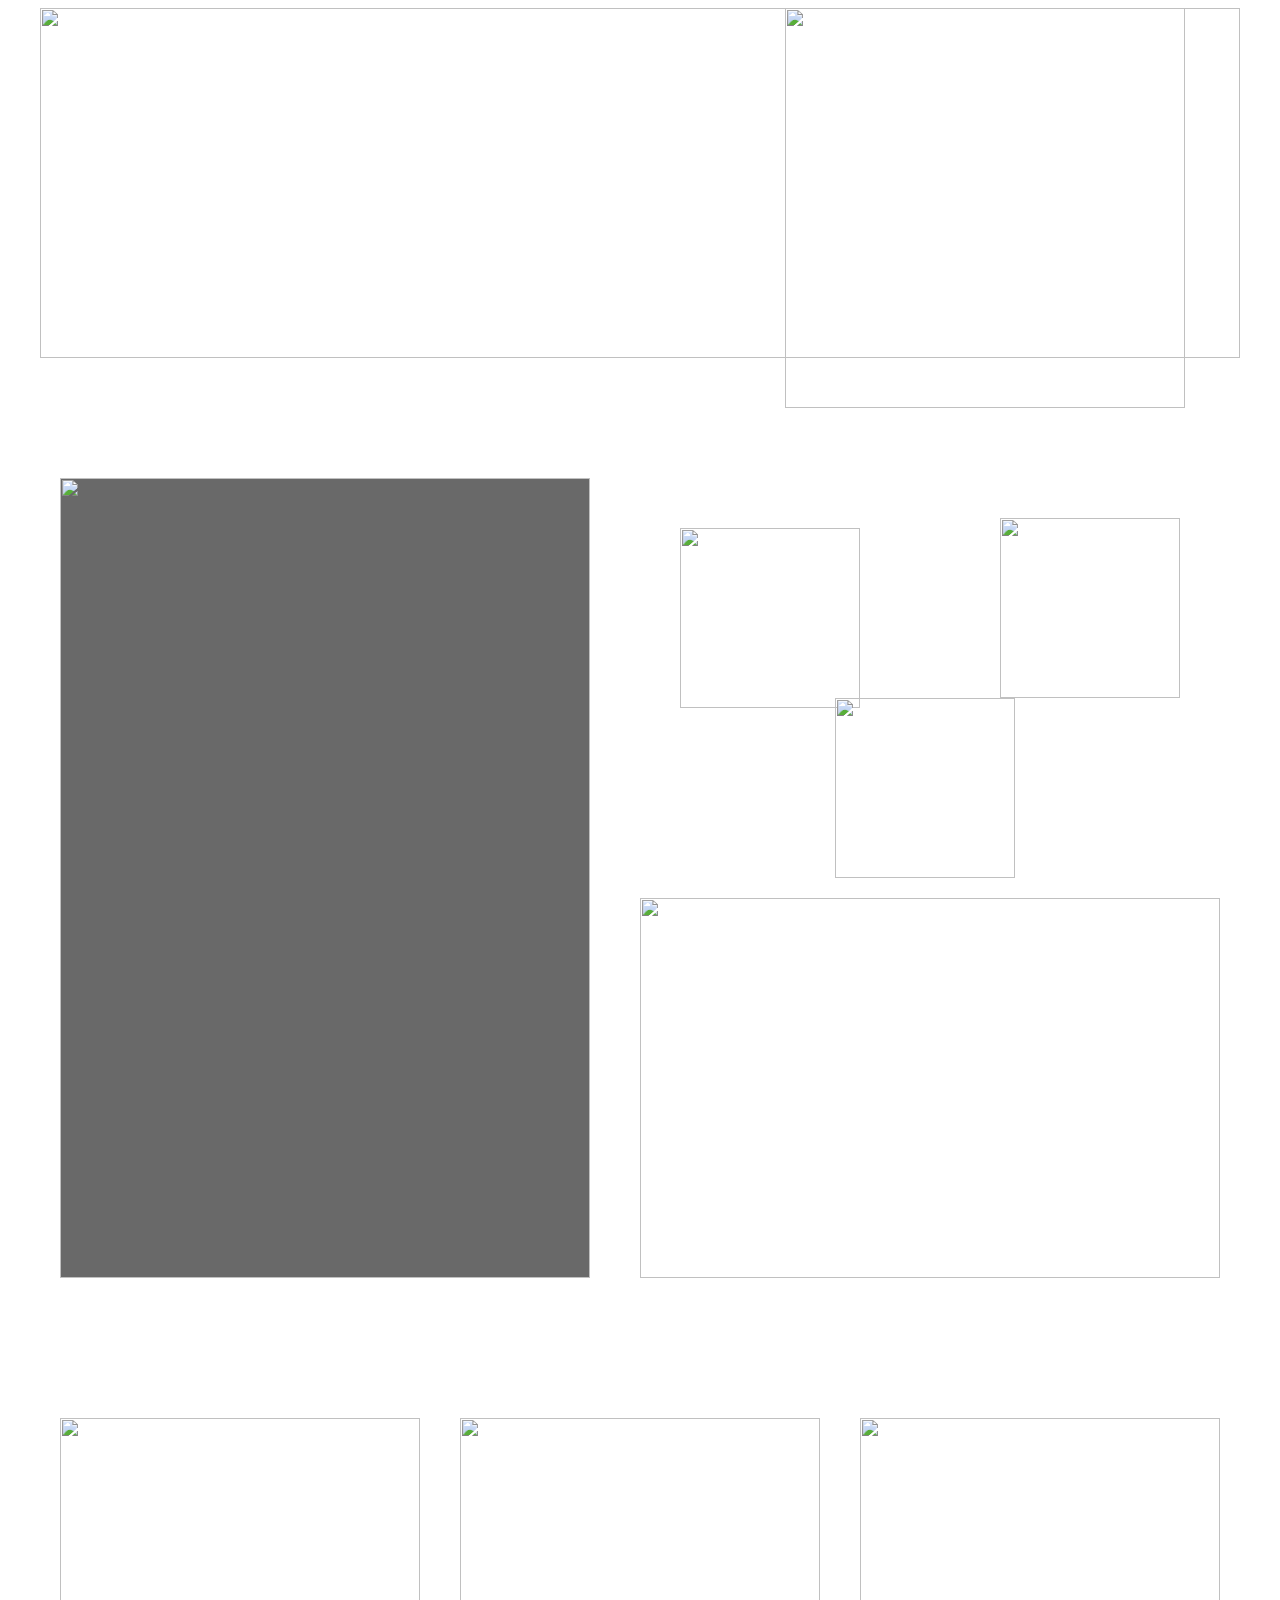
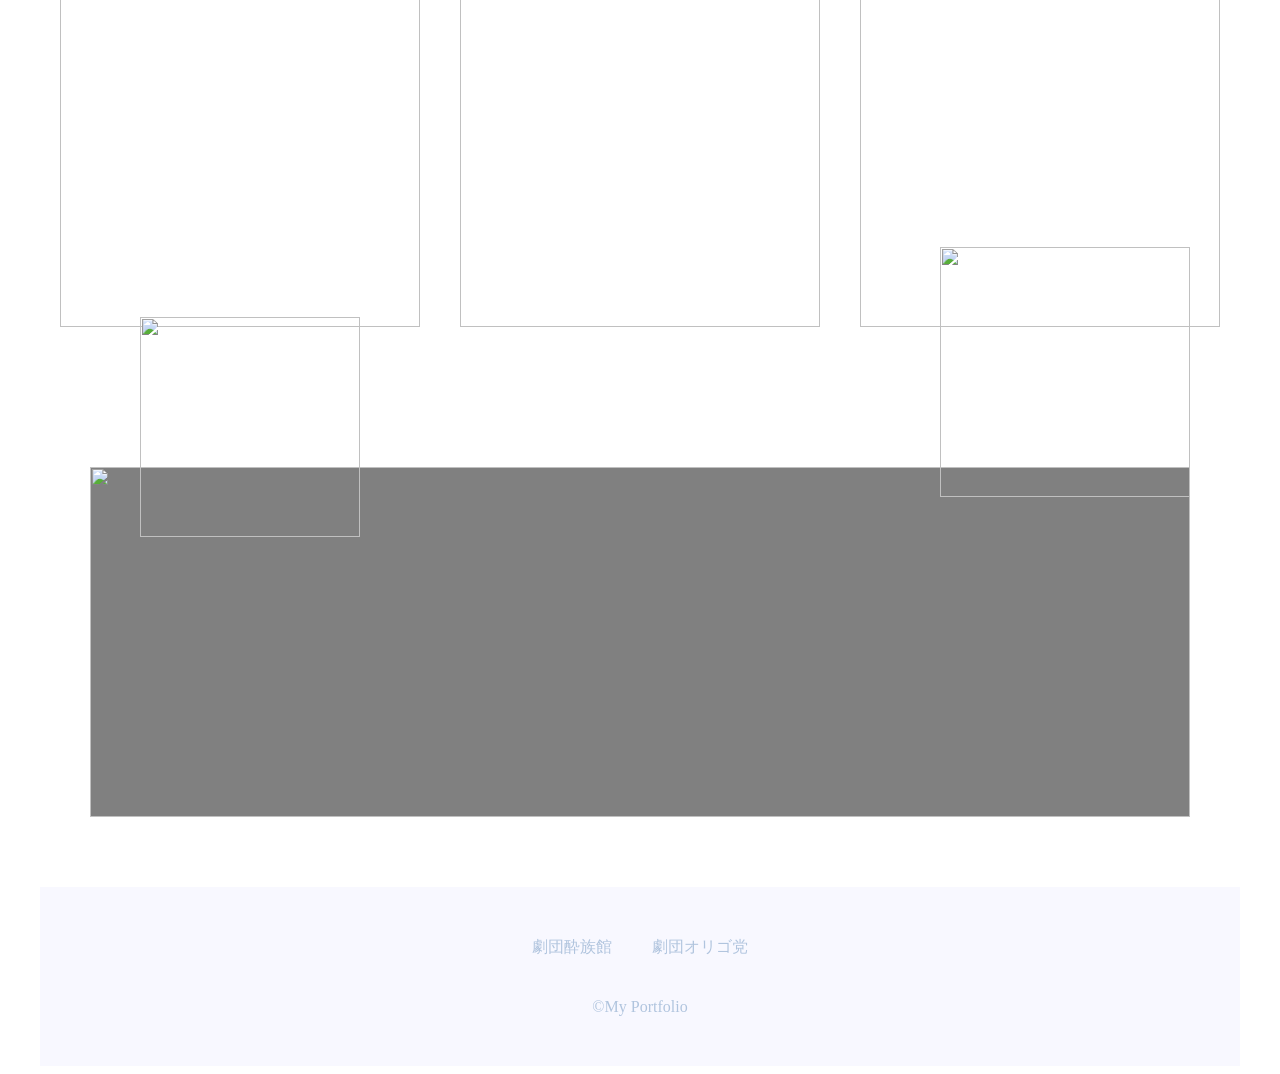
==== index.html @ 98f551dd "Add files via upload" ====
<html>

  <head>
  
    <meta charset="UTF-8">
    <link rel="stylesheet" href="p-style.css">
    <link rel="stylesheet" href="p-text.css">
    <meta name="viewport" content="width=device-width,initial-scale=1,maximum-scale=1,user-scalable=no">
    
  </head>

  <body>
    
    <div class="base">
      <div class="full">
      <div class="body">
      </div>
    
        <div class="box1">
          <img src="トップ画.png" width="100%">
          <div style="position:relative;">
            <div style="position:absolute; top:-350px; right:55px;">
              <img src="topイラスト.PNG" width="400px">
            </div>
          </div>
        </div>
      
      <div class="box2">
        <img src="" width="100%">
      </div>
      
      <div class="box3">
        <div class="box4">
          <div style="position:relative;">
            <div style="position:absolute; top:50px; left:40px;">
            <img src="スキル1.png" width="180px">
            </div>
            
            <div style="position:absolute; top:220px; left:195px;">
            <img src="スキル2.png" width="180px">
            </div>
            
            <div style="position:absolute; top:40px; right:40px;">
            <img src="スキル3.png" width="180px">
            </div>
            
          </div>
        </div>
        
        <div class="box5">
          <img src="卒制透.png" width="100%">
        </div>
        
      </div>

      <div style="clear:both;">
      </div>
      
      <div class="box6">
        <img src="本チラシ.png" width="100%">
      </div>
      <div class="box7">
        <img src="オリゴ党.png" width="100%">
      </div>
      <div class="box8">
        <img src="ロゴマーク1.png" width="100%">
      </div>
      
      <div style="clear:both;">
      </div>
      
      <div style="position:relative;">
          <div style="position:absolute; bottom:-190px; left:100px;">
          <img src="WEB用イラスト1.PNG" width="220px" height="220px">
          </div>
          <div style="position:absolute; bottom:-150px; right:50px;">
          <img src="WEB用イラスト2.PNG" width="250px" height="250px">
          </div>
      </div>
      
      <div class="box9">
        <img src="" width="100%">
      </div>
      
      <div class="footer">
        <ul class="menu">
          <li><a href="#"></a>劇団酔族館</li>
          <li><a href="#"></a>劇団オリゴ党</li>
        </ul>
        <p class="copyright">&copy;My Portfolio</p>
      </div>
    
    </div>
    </div>
    
  </body>
  
</html>
---- p-style.css ----
.base{
	width:1200;
	margin:0 auto;
	background-image:url("背景透.png");
}

.full{
	width:100%;
}

.box1{
	box-sizing:border-box;
	width:1200px;
	height:350px;
	background-color:rgba(0,0,0,0);
}

.box2{
	box-sizing:border-box;
	width:530px;
	height:800px;
	margin-top:120px;
	margin-left:20px;
	margin-right:20px;
	margin-bottom:20px;
	background-color:#696969;
	float:left;
}

.box3{
	box-sizing:border-box;
	width:600px;
	height:800px;
	margin-top:120px;
	margin-left:20px;
	margin-bottom:20px;
	background-color:rgba(0,0,0,0);
	float:right;
}

.box4{
	box-sizing:border-box;
	width:580px;
	height:380px;
	margin-right:20px;
	background-color:rgba(0,0,0,0);
	border-radius:30px
}

.box5{
	box-sizing:border-box;
	width:580px;
	height:380px;
	margin-top:40px;
	margin-right:20px;
	background-color:rgba(0,0,0,0);
}

.box6{
	box-sizing:border-box;
	width:360px;
	height:509px;
	margin-top:120px;
	margin-left:20px;
	margin-right:20px;
	margin-bottom:20px;
	background-color:rgba(0,0,0,0);
	overflow:hidden;
	float:left;
}

.box7{
	box-sizing:border-box;
	width:360px;
	height:509px;
	margin-top:120px;
	margin-left:20px;
	margin-right:20px;
	margin-bottom:20px;
	background-color:rgba(0,0,0,0);
	overflow:hidden;
	float:left;
}

.box8{
	box-sizing:border-box;
	width:360px;
	height:509px;
	margin-top:120px;
	margin-left:20px;
	margin-right:20px;
	margin-bottom:20px;
	background-color:rgba(0,0,0,0);
	overflow:hidden;
	float:left;
}

.box9{
	box-sizing:border-box;
	width:1100px;
	height:350px;
	margin-top:120px;
	margin-left:50px;
	margin-right:50px;
	background-color:#808080;
}

.footer{
	color:#B0C4DE;
	margin-top:70px;
	padding:30px;
	text-align:center;
	background:#F8F8FF;
}

.footer a{
	color:#808080;
	text-decoration:none;
}

.footer a:hover{
	text-decoration:underline;
}

.footer .menu{
	margin:0;
	padding:0;
	list-style:none;
	display:flex;
	flex-wrap:wrap;
	justify-content:center;
}

.footer .menu li{
	margin:0px;
	padding:20px;
}

.footer .copyright{
	margin:0px;
	padding:20px;
}
---- p-text.css ----
.hasen{
	border-bottom:5px dashed #000000;
	font-size:28px;
	font-weight:bold;
	color:#000;
}
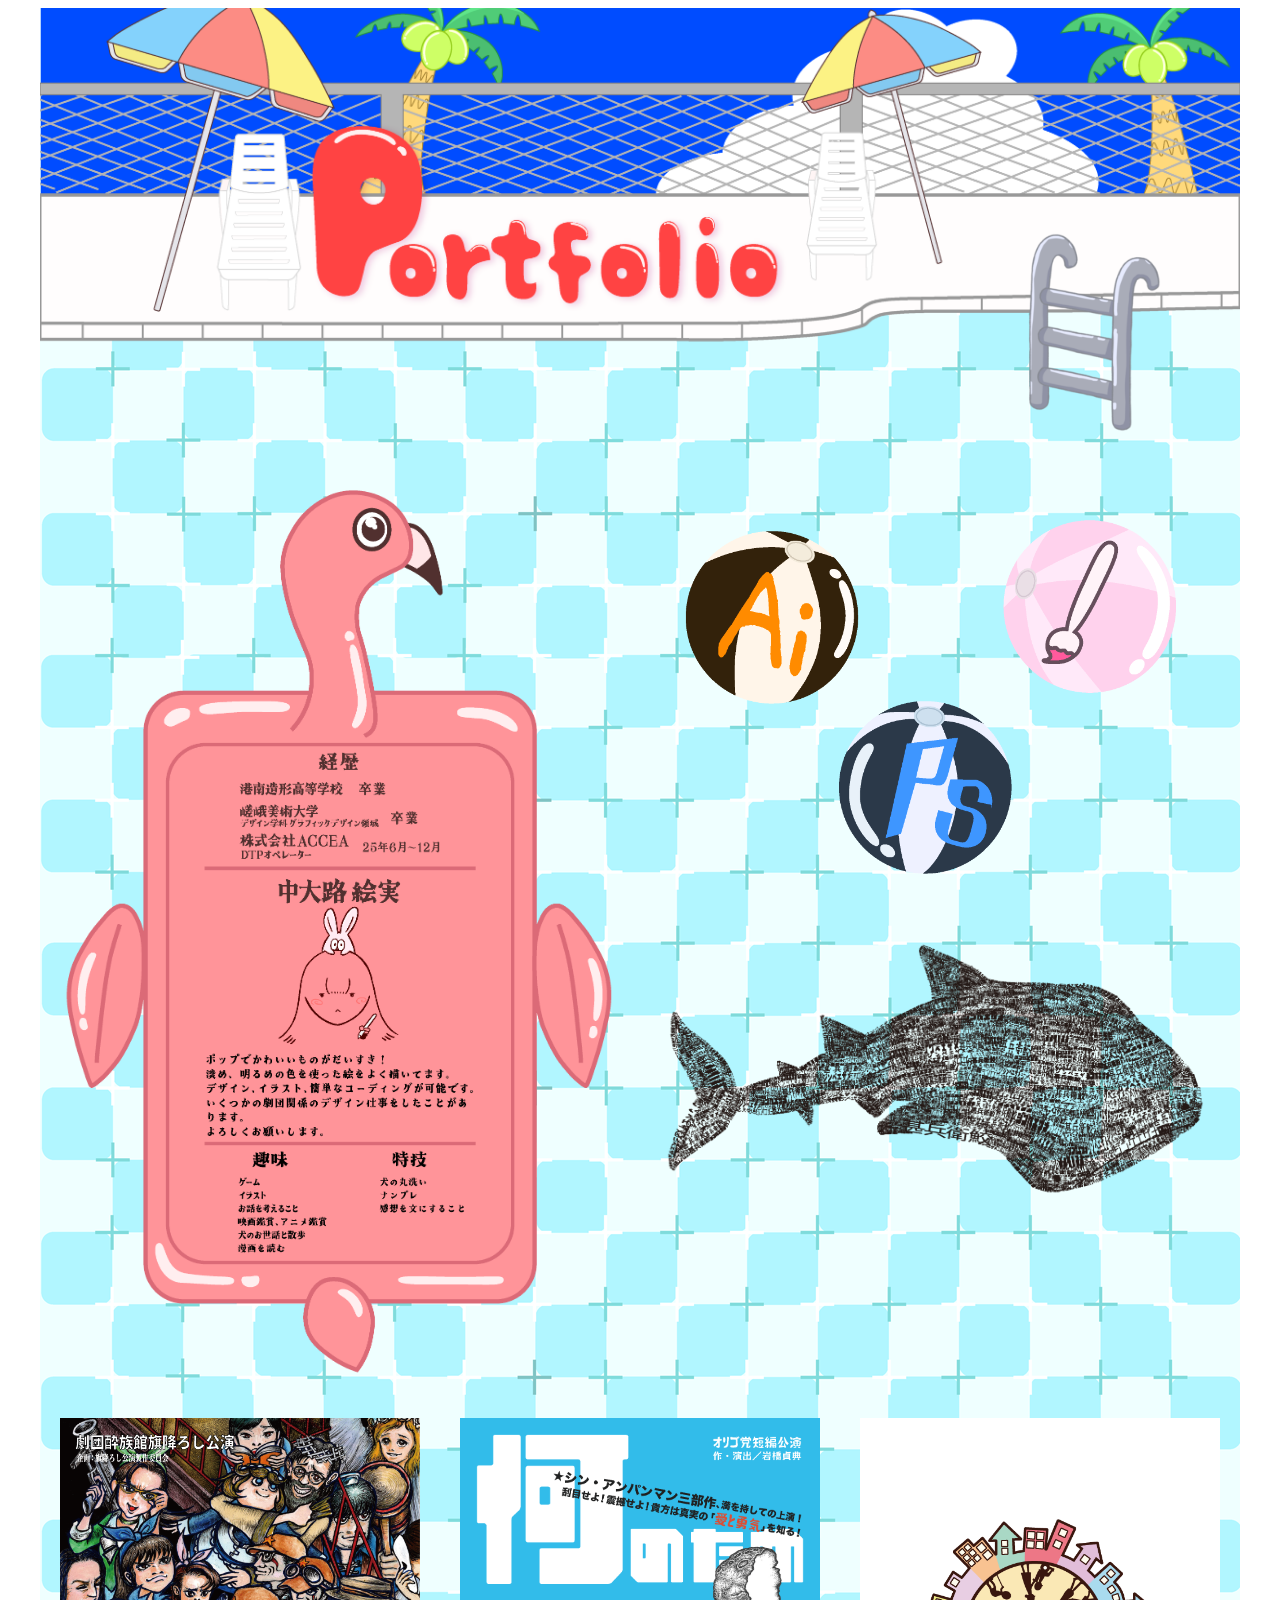
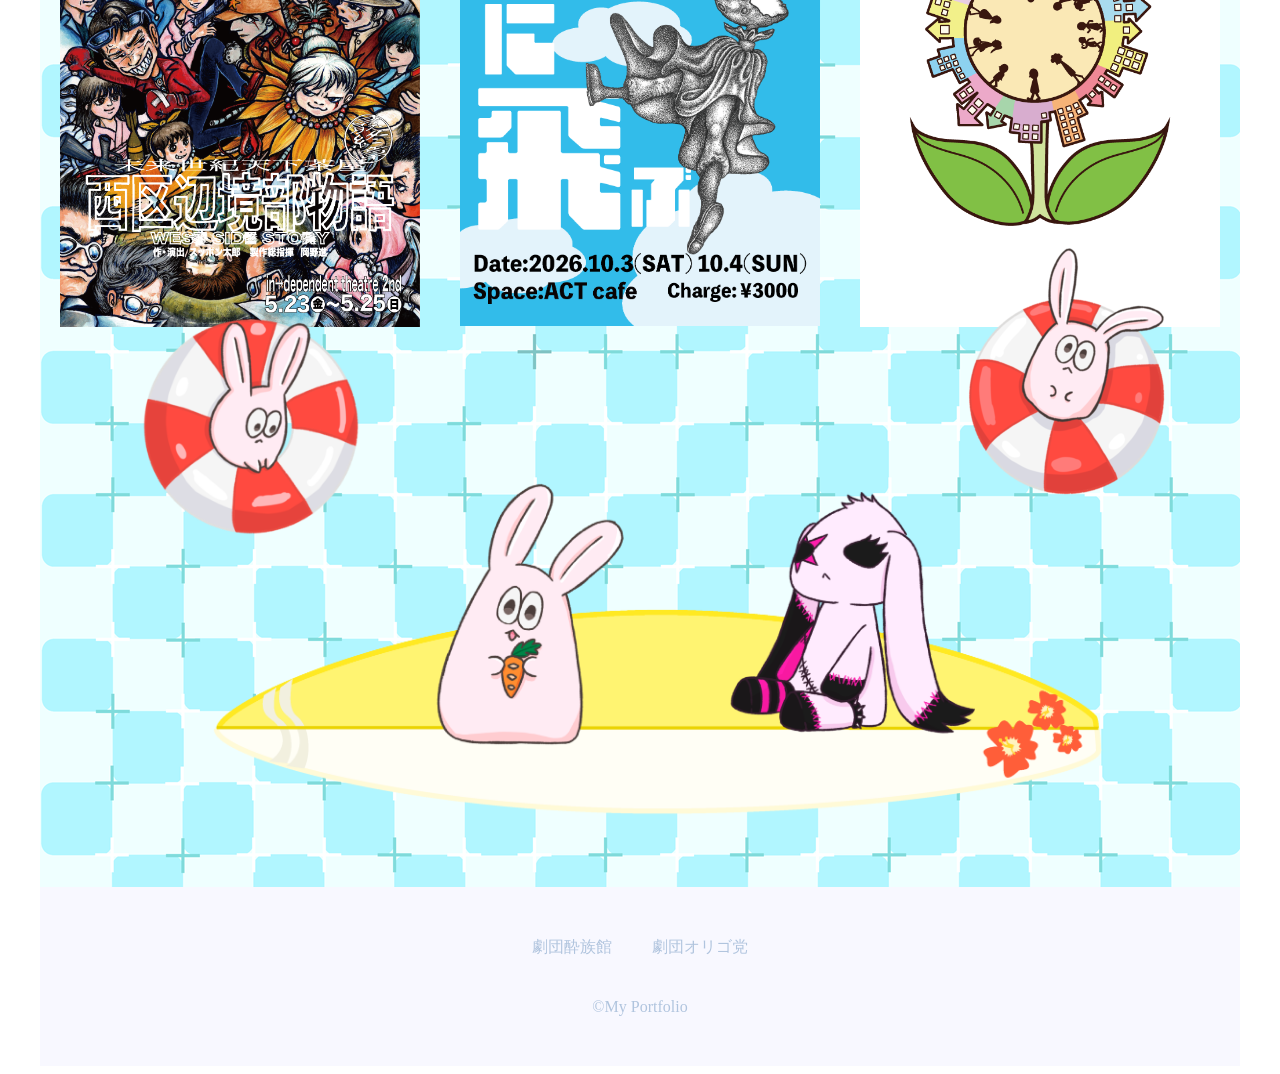
==== commit af16f69c: "Add files via upload" ====
--- a/index.html
+++ b/index.html
@@ -19,14 +19,14 @@
         <div class="box1">
           <img src="トップ画.png" width="100%">
           <div style="position:relative;">
-            <div style="position:absolute; top:-350px; right:55px;">
-              <img src="topイラスト.PNG" width="400px">
+            <div style="position:absolute; top:-125px; right:55px;">
+              <img src="トップイラスト.PNG" width="200px">
             </div>
           </div>
         </div>
       
       <div class="box2">
-        <img src="" width="100%">
+        <img src="プロフ.png" width="105%">
       </div>
       
       <div class="box3">
@@ -79,7 +79,7 @@
       </div>
       
       <div class="box9">
-        <img src="" width="100%">
+        <img src="イラスト.png" width="100%">
       </div>
       
       <div class="footer">
--- a/p-style.css
+++ b/p-style.css
@@ -23,7 +23,7 @@
 	margin-left:20px;
 	margin-right:20px;
 	margin-bottom:20px;
-	background-color:#696969;
+	background-color:rgba(0,0,0,0);
 	float:left;
 }
 
@@ -102,7 +102,7 @@
 	margin-top:120px;
 	margin-left:50px;
 	margin-right:50px;
-	background-color:#808080;
+	background-color:rgba(0,0,0,0);
 }
 
 .footer{
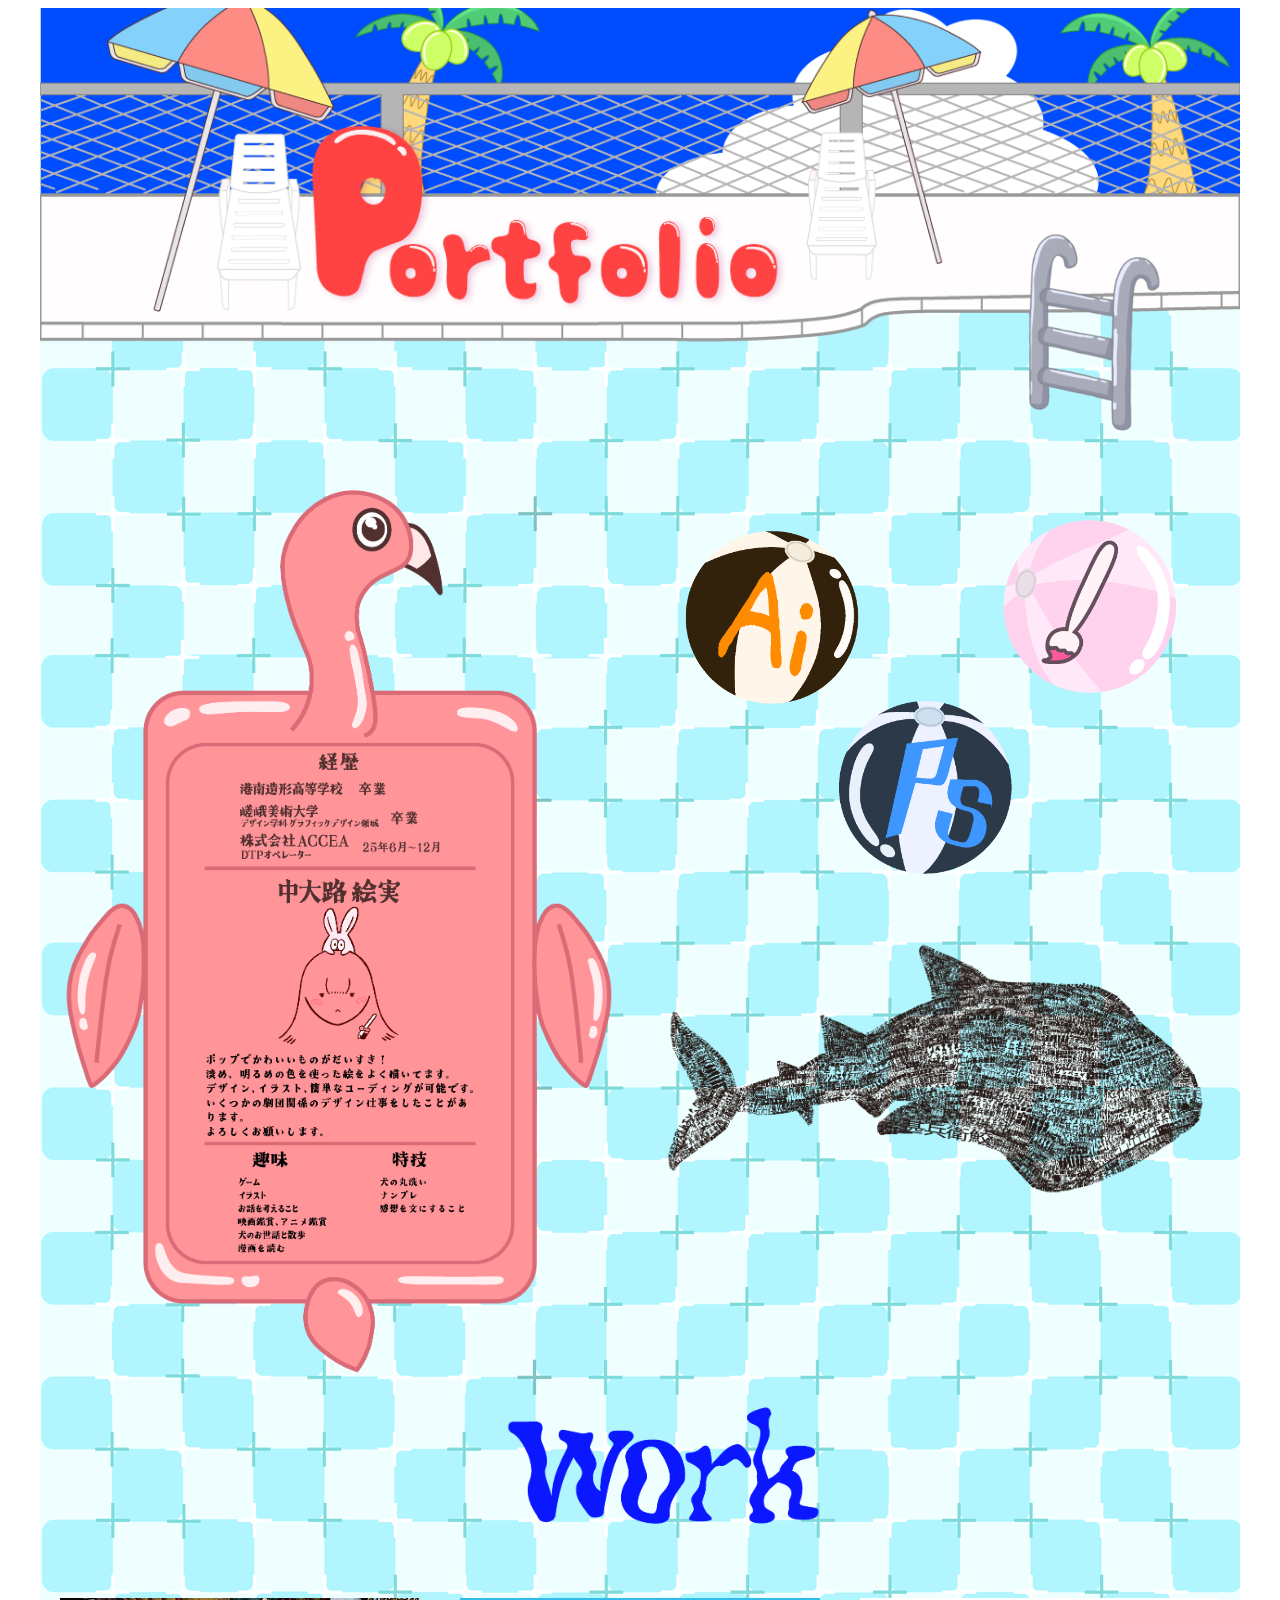
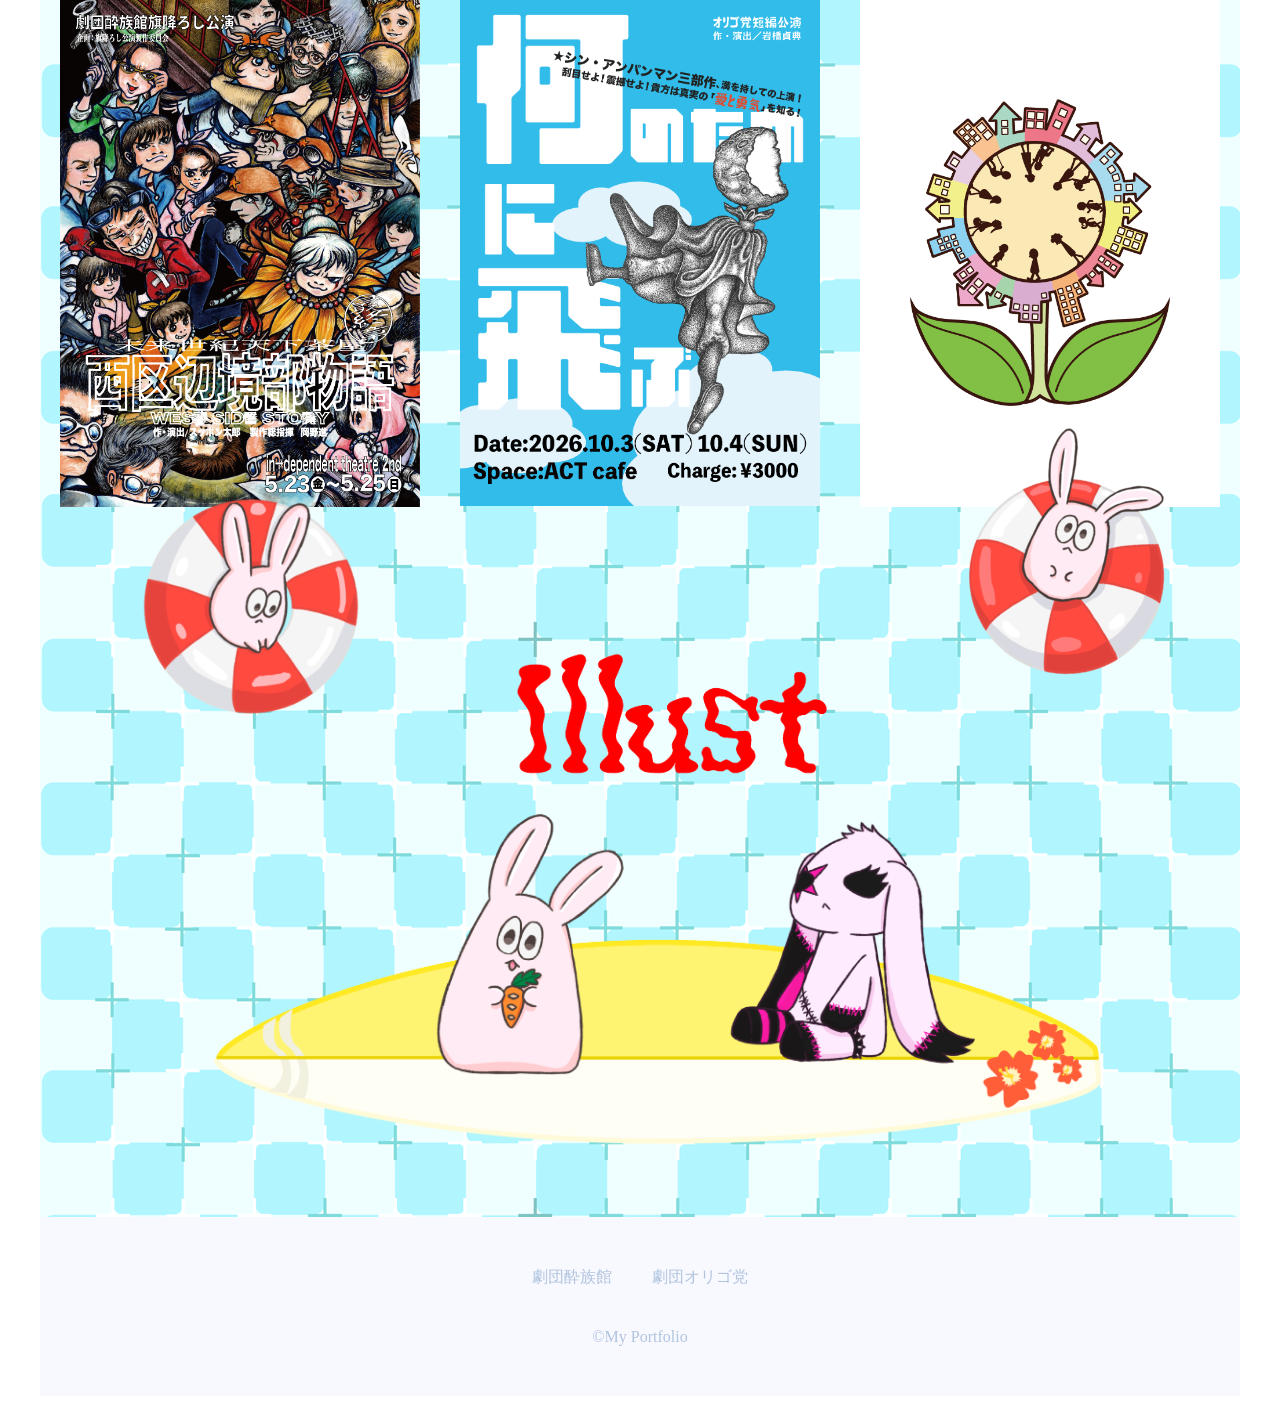
==== commit 8a2bce55: "Add files via upload" ====
--- a/index.html
+++ b/index.html
@@ -57,12 +57,16 @@
       </div>
       
       <div class="box6">
+        <img src="ロゴデザイン1.png" width="100%">
+      </div>
+      
+      <div class="box7">
         <img src="本チラシ.png" width="100%">
       </div>
-      <div class="box7">
+      <div class="box8">
         <img src="オリゴ党.png" width="100%">
       </div>
-      <div class="box8">
+      <div class="box9">
         <img src="ロゴマーク1.png" width="100%">
       </div>
       
@@ -78,7 +82,11 @@
           </div>
       </div>
       
-      <div class="box9">
+      <div class="box10">
+        <img src="ロゴデザイン2.png" width="100%">
+      </div>
+      
+      <div class="box11">
         <img src="イラスト.png" width="100%">
       </div>
       
--- a/p-style.css
+++ b/p-style.css
@@ -58,22 +58,18 @@
 
 .box6{
 	box-sizing:border-box;
-	width:360px;
-	height:509px;
-	margin-top:120px;
-	margin-left:20px;
-	margin-right:20px;
-	margin-bottom:20px;
+	width:350px;
+	height:150px;
+	margin-top:80px;
+	margin-left:450px;
 	background-color:rgba(0,0,0,0);
-	overflow:hidden;
-	float:left;
 }
 
 .box7{
 	box-sizing:border-box;
 	width:360px;
 	height:509px;
-	margin-top:120px;
+	margin-top:70px;
 	margin-left:20px;
 	margin-right:20px;
 	margin-bottom:20px;
@@ -86,7 +82,7 @@
 	box-sizing:border-box;
 	width:360px;
 	height:509px;
-	margin-top:120px;
+	margin-top:70px;
 	margin-left:20px;
 	margin-right:20px;
 	margin-bottom:20px;
@@ -97,9 +93,31 @@
 
 .box9{
 	box-sizing:border-box;
+	width:360px;
+	height:509px;
+	margin-top:70px;
+	margin-left:20px;
+	margin-right:20px;
+	margin-bottom:20px;
+	background-color:rgba(0,0,0,0);
+	overflow:hidden;
+	float:left;
+}
+
+.box10{
+	box-sizing:border-box;
+	width:350px;
+	height:150px;
+	margin-top:100px;
+	margin-left:450px;
+	background-color:rgba(0,0,0,0);
+}
+
+.box11{
+	box-sizing:border-box;
 	width:1100px;
 	height:350px;
-	margin-top:120px;
+	margin-top:20px;
 	margin-left:50px;
 	margin-right:50px;
 	background-color:rgba(0,0,0,0);
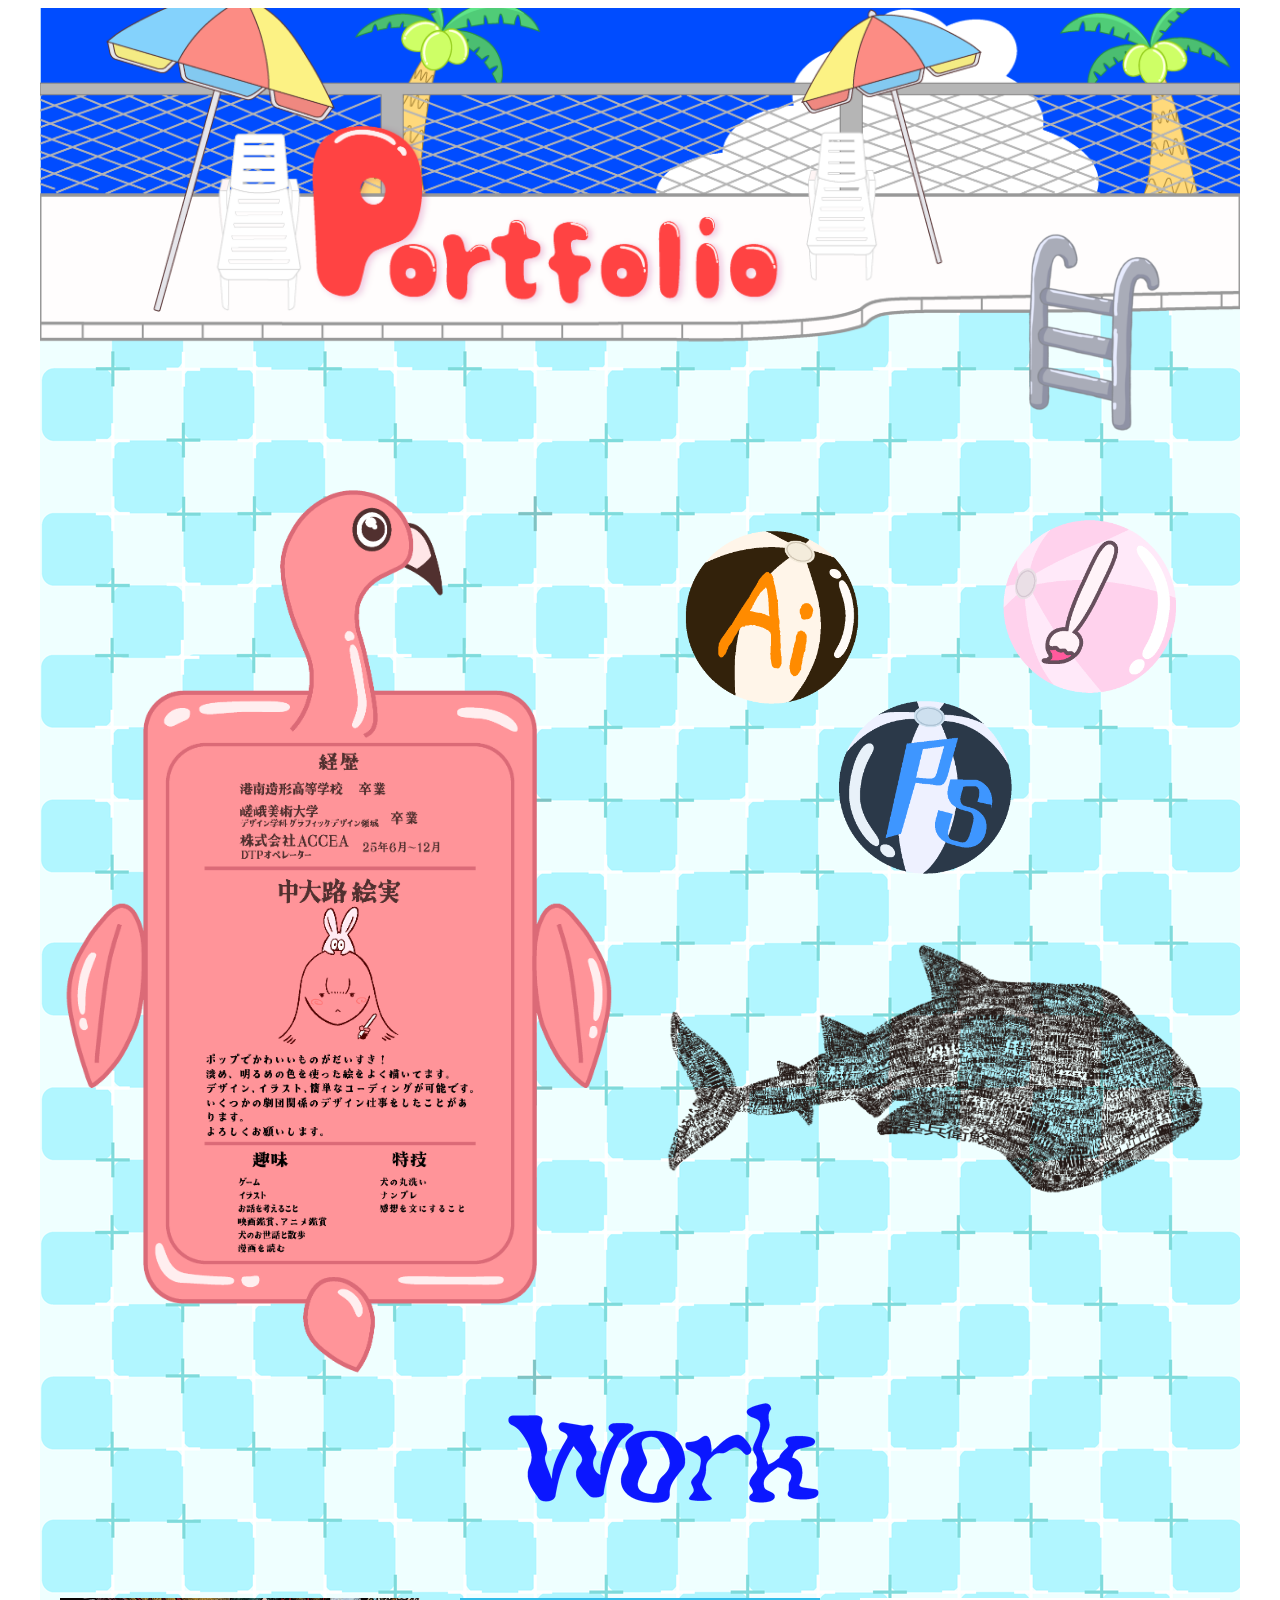
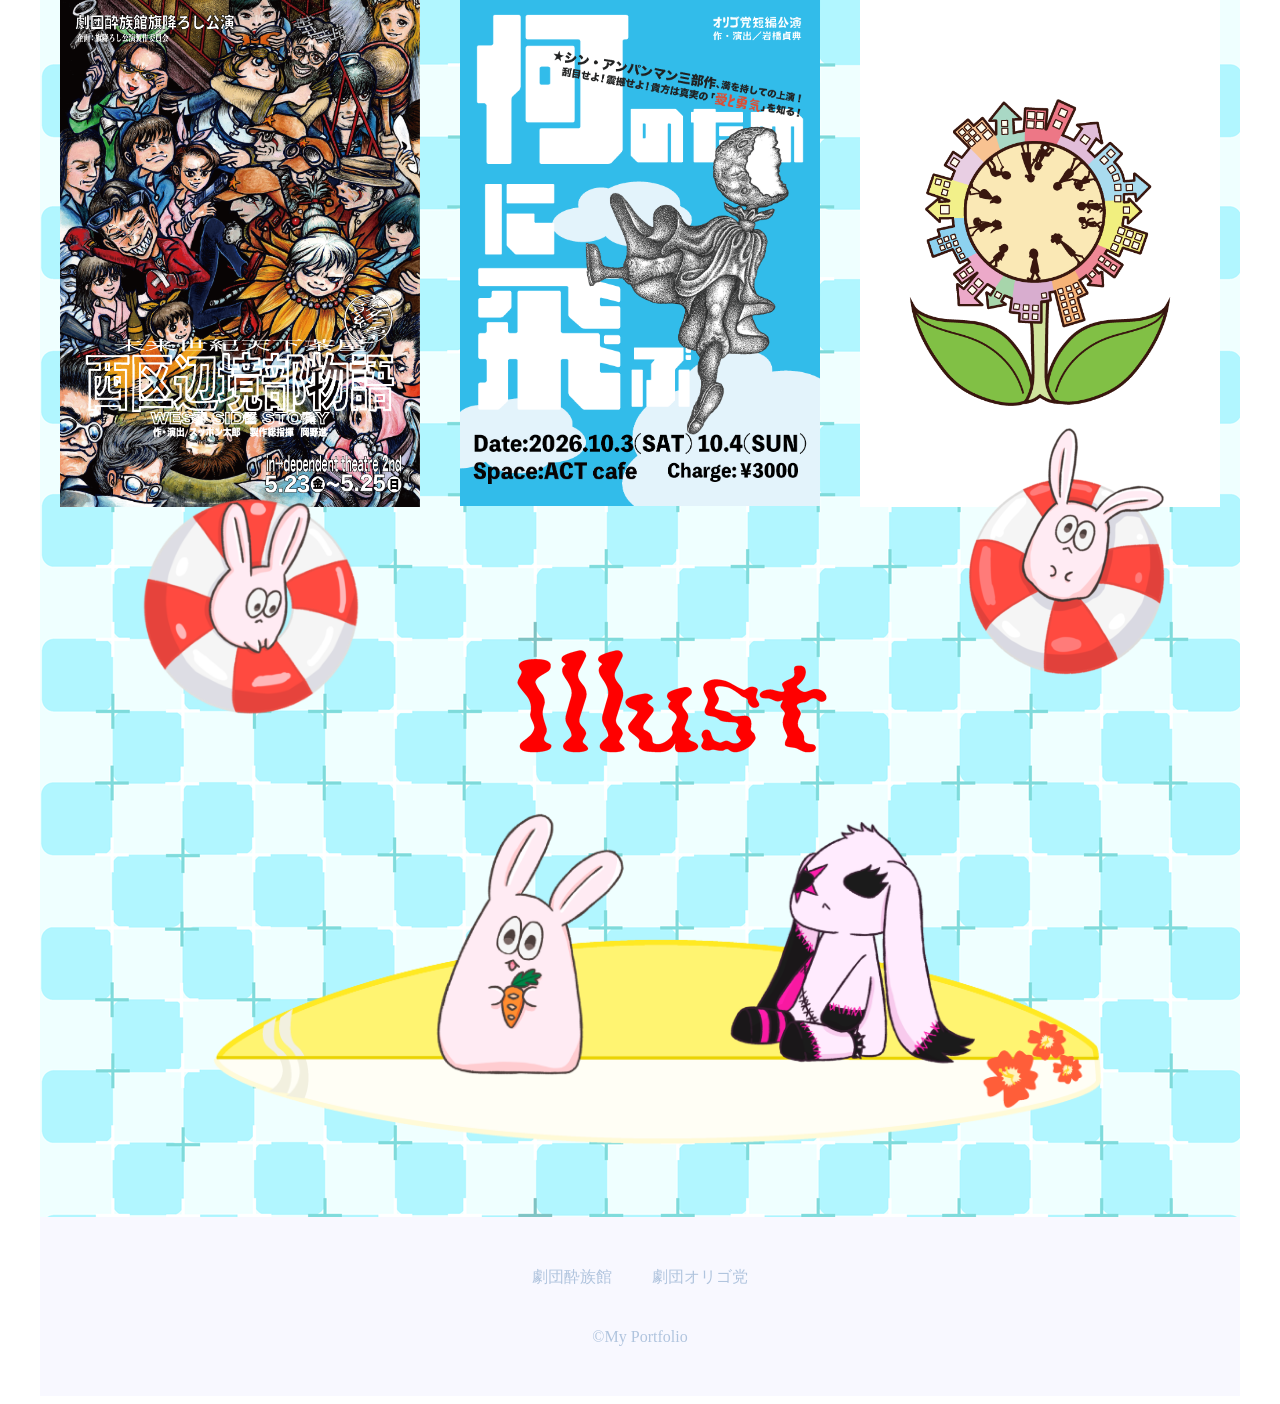
==== commit 2e690916: "Add files via upload" ====
--- a/index.html
+++ b/index.html
@@ -60,6 +60,9 @@
         <img src="ロゴデザイン1.png" width="100%">
       </div>
       
+      <div style="clear:both;">
+      </div>
+      
       <div class="box7">
         <img src="本チラシ.png" width="100%">
       </div>
@@ -86,6 +89,9 @@
         <img src="ロゴデザイン2.png" width="100%">
       </div>
       
+      <div style="clear:both;">
+      </div>
+      
       <div class="box11">
         <img src="イラスト.png" width="100%">
       </div>
--- a/p-style.css
+++ b/p-style.css
@@ -63,6 +63,7 @@
 	margin-top:80px;
 	margin-left:450px;
 	background-color:rgba(0,0,0,0);
+	float:left;
 }
 
 .box7{
@@ -111,6 +112,7 @@
 	margin-top:100px;
 	margin-left:450px;
 	background-color:rgba(0,0,0,0);
+	float:left;
 }
 
 .box11{
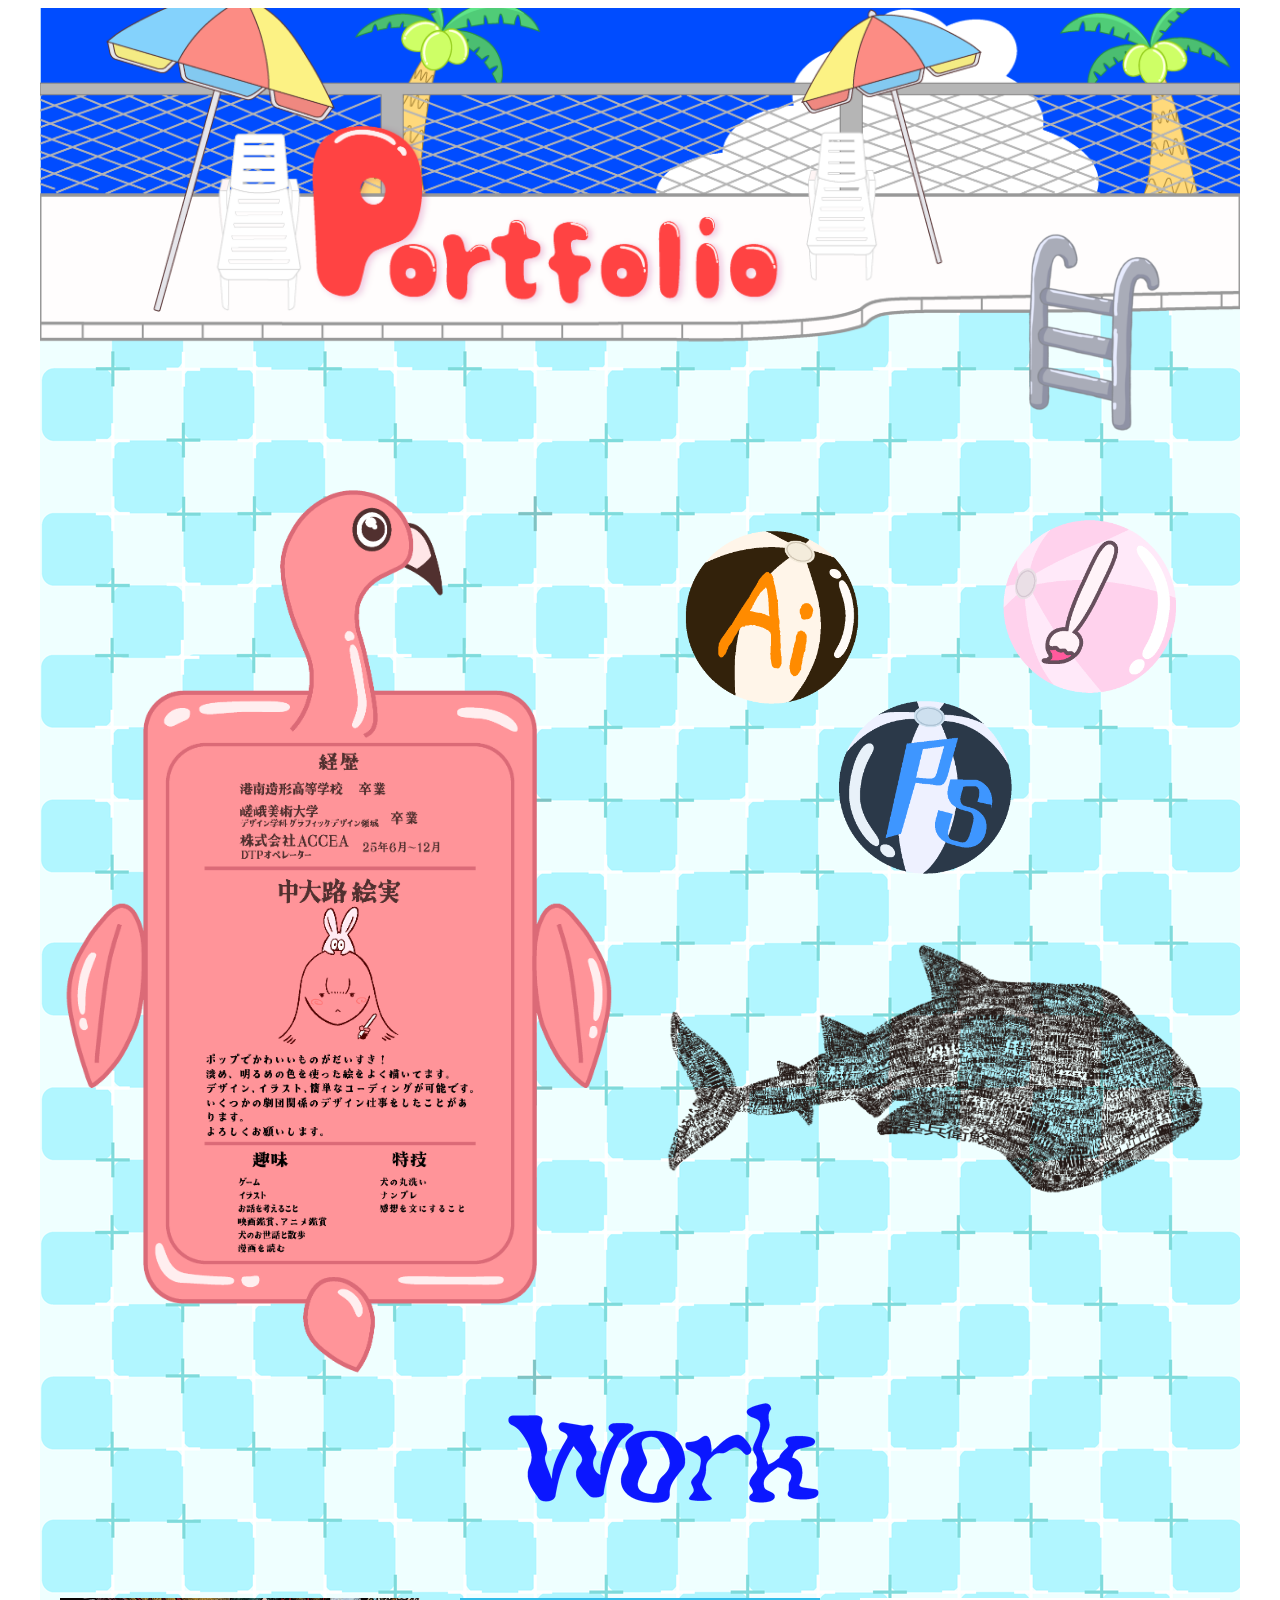
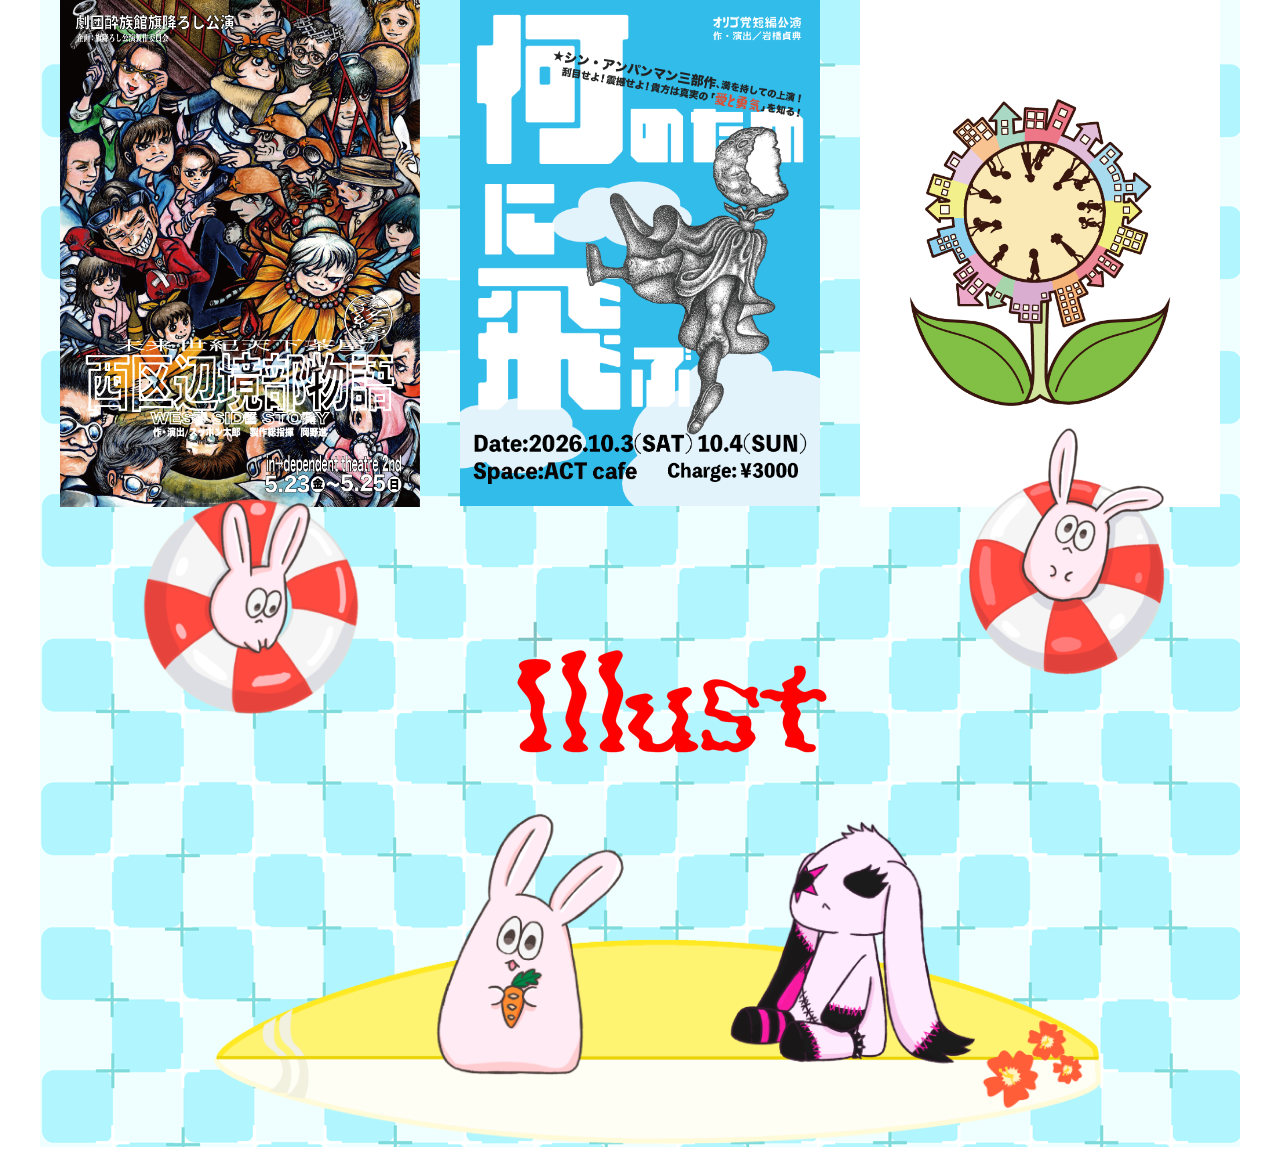
==== commit 36c34672: "Add files via upload" ====
--- a/index.html
+++ b/index.html
@@ -95,14 +95,6 @@
       <div class="box11">
         <img src="イラスト.png" width="100%">
       </div>
-      
-      <div class="footer">
-        <ul class="menu">
-          <li><a href="#"></a>劇団酔族館</li>
-          <li><a href="#"></a>劇団オリゴ党</li>
-        </ul>
-        <p class="copyright">&copy;My Portfolio</p>
-      </div>
     
     </div>
     </div>
--- a/p-style.css
+++ b/p-style.css
@@ -123,41 +123,4 @@
 	margin-left:50px;
 	margin-right:50px;
 	background-color:rgba(0,0,0,0);
-}
-
-.footer{
-	color:#B0C4DE;
-	margin-top:70px;
-	padding:30px;
-	text-align:center;
-	background:#F8F8FF;
-}
-
-.footer a{
-	color:#808080;
-	text-decoration:none;
-}
-
-.footer a:hover{
-	text-decoration:underline;
-}
-
-.footer .menu{
-	margin:0;
-	padding:0;
-	list-style:none;
-	display:flex;
-	flex-wrap:wrap;
-	justify-content:center;
-}
-
-.footer .menu li{
-	margin:0px;
-	padding:20px;
-}
-
-.footer .copyright{
-	margin:0px;
-	padding:20px;
-}
-
+}
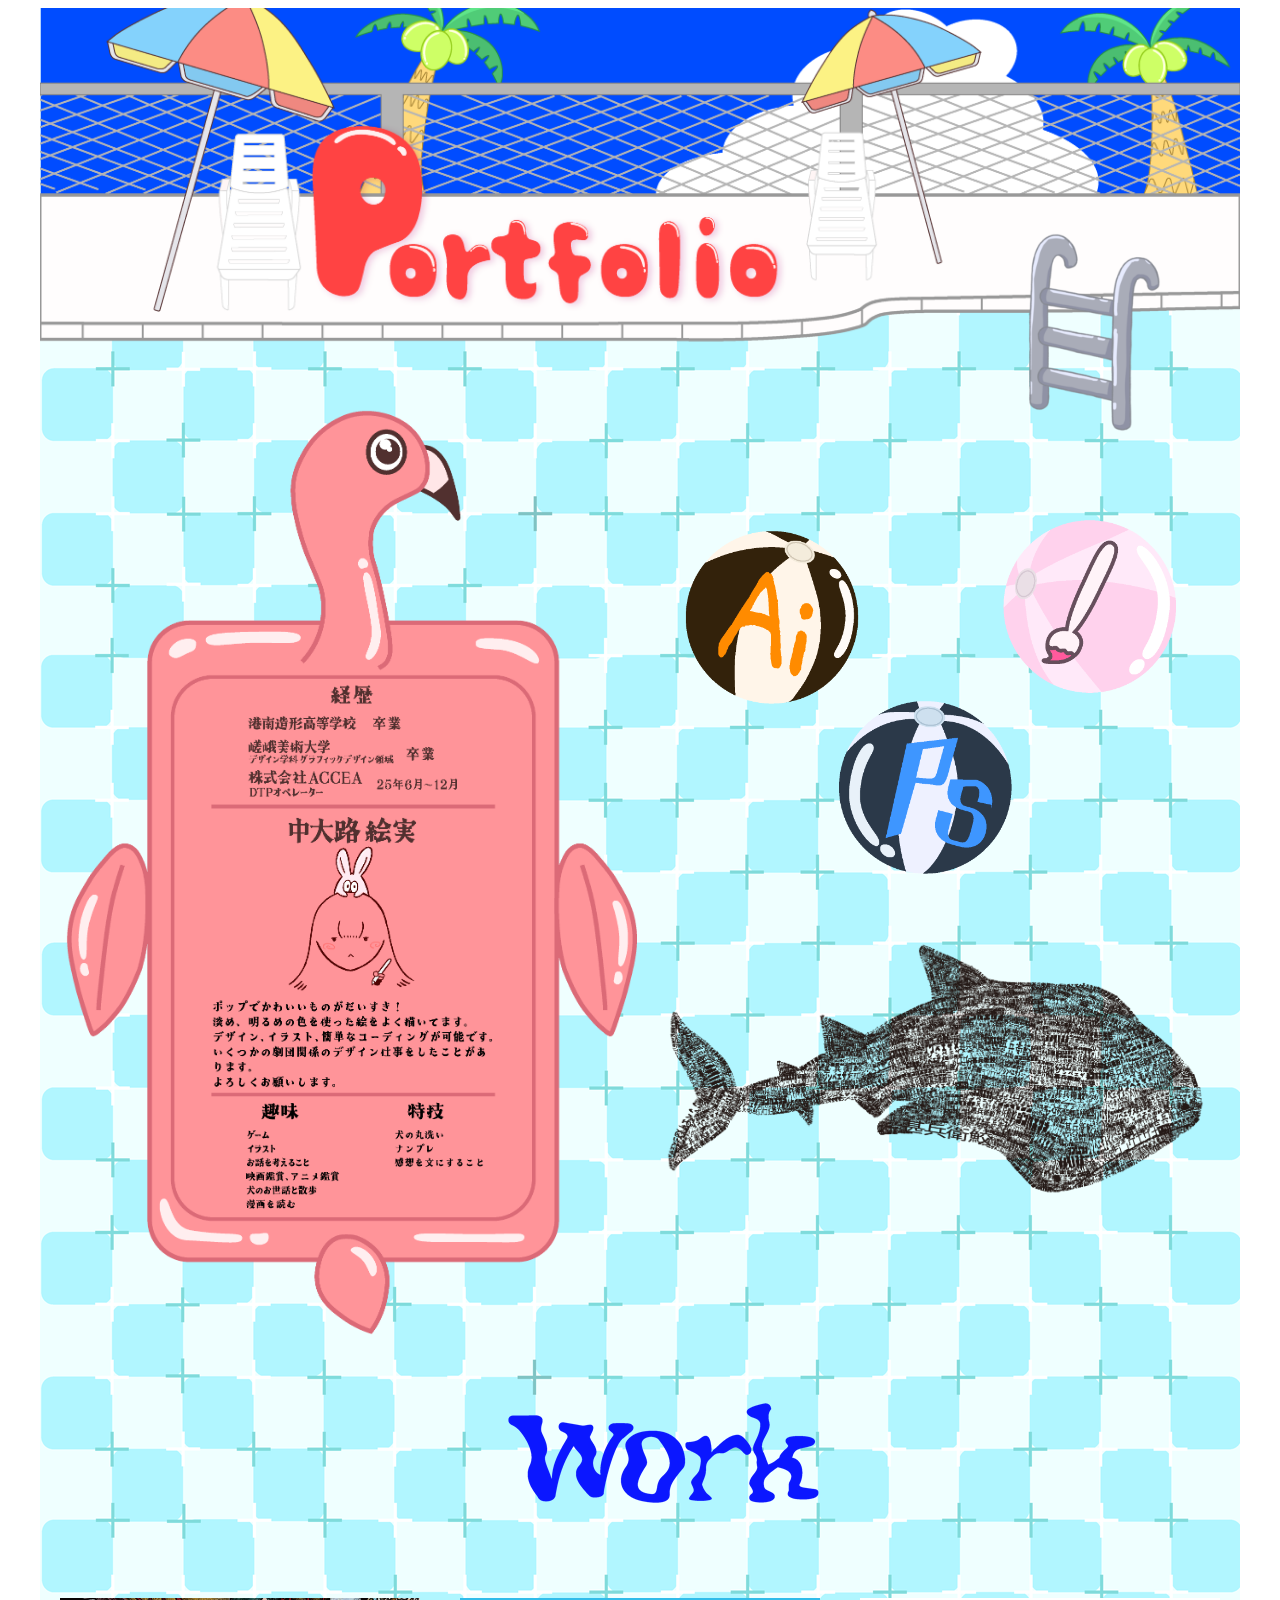
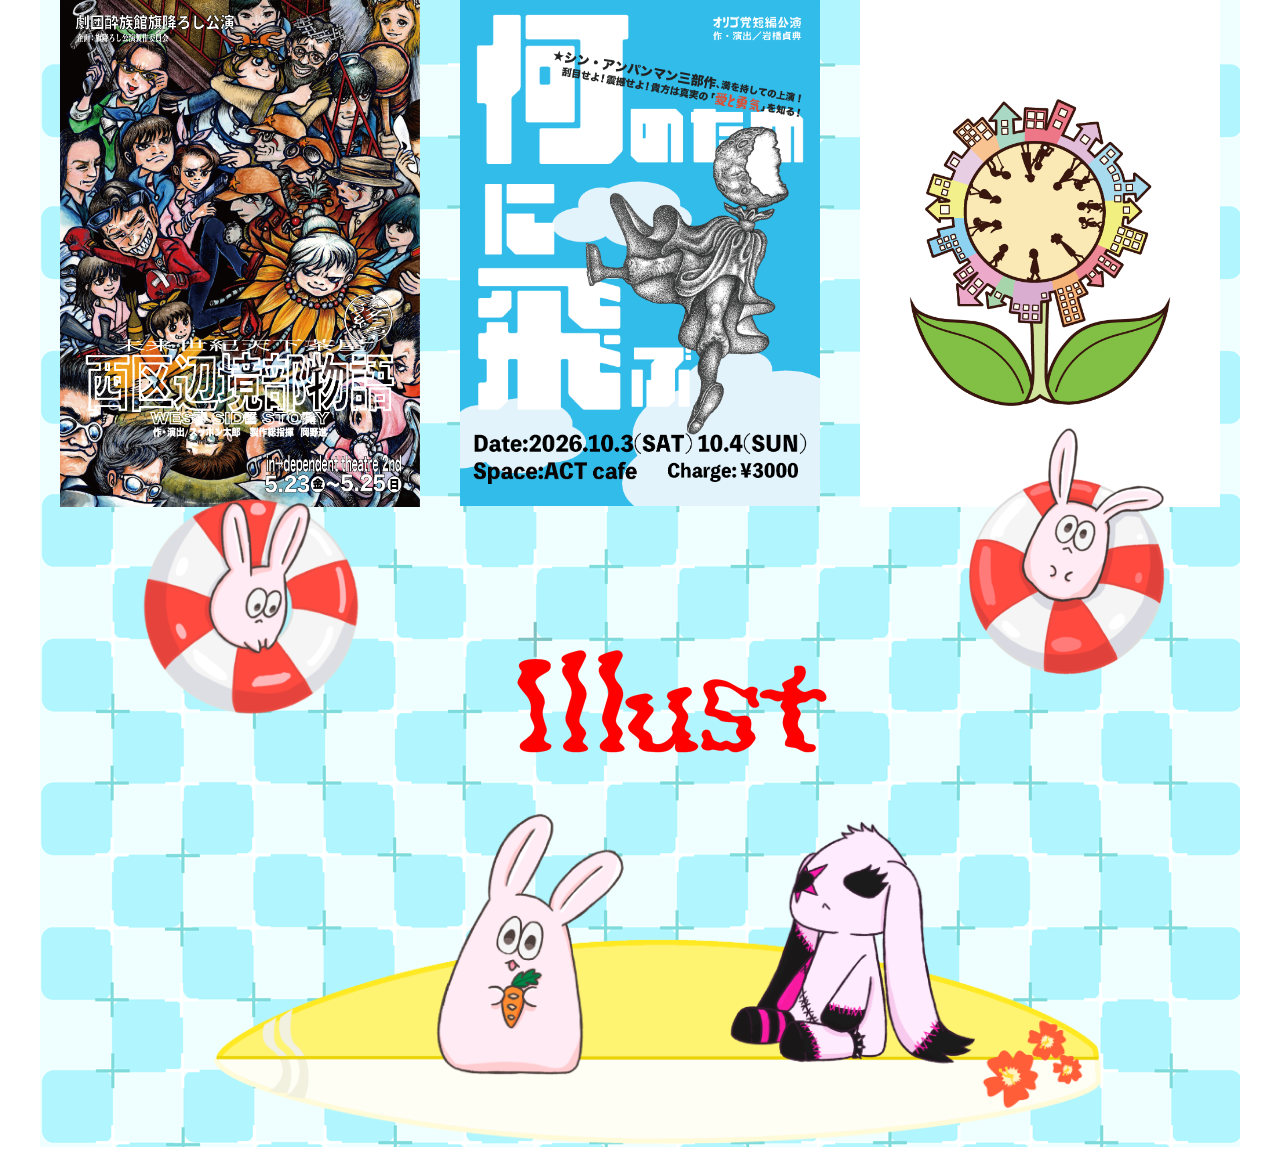
==== commit 7fa8a6a5: "Add files via upload" ====
--- a/index.html
+++ b/index.html
@@ -26,7 +26,7 @@
         </div>
       
       <div class="box2">
-        <img src="プロフ.png" width="105%">
+        <img src="プロフ.png" width="110%">
       </div>
       
       <div class="box3">
--- a/p-style.css
+++ b/p-style.css
@@ -19,7 +19,7 @@
 	box-sizing:border-box;
 	width:530px;
 	height:800px;
-	margin-top:120px;
+	margin-top:40px;
 	margin-left:20px;
 	margin-right:20px;
 	margin-bottom:20px;
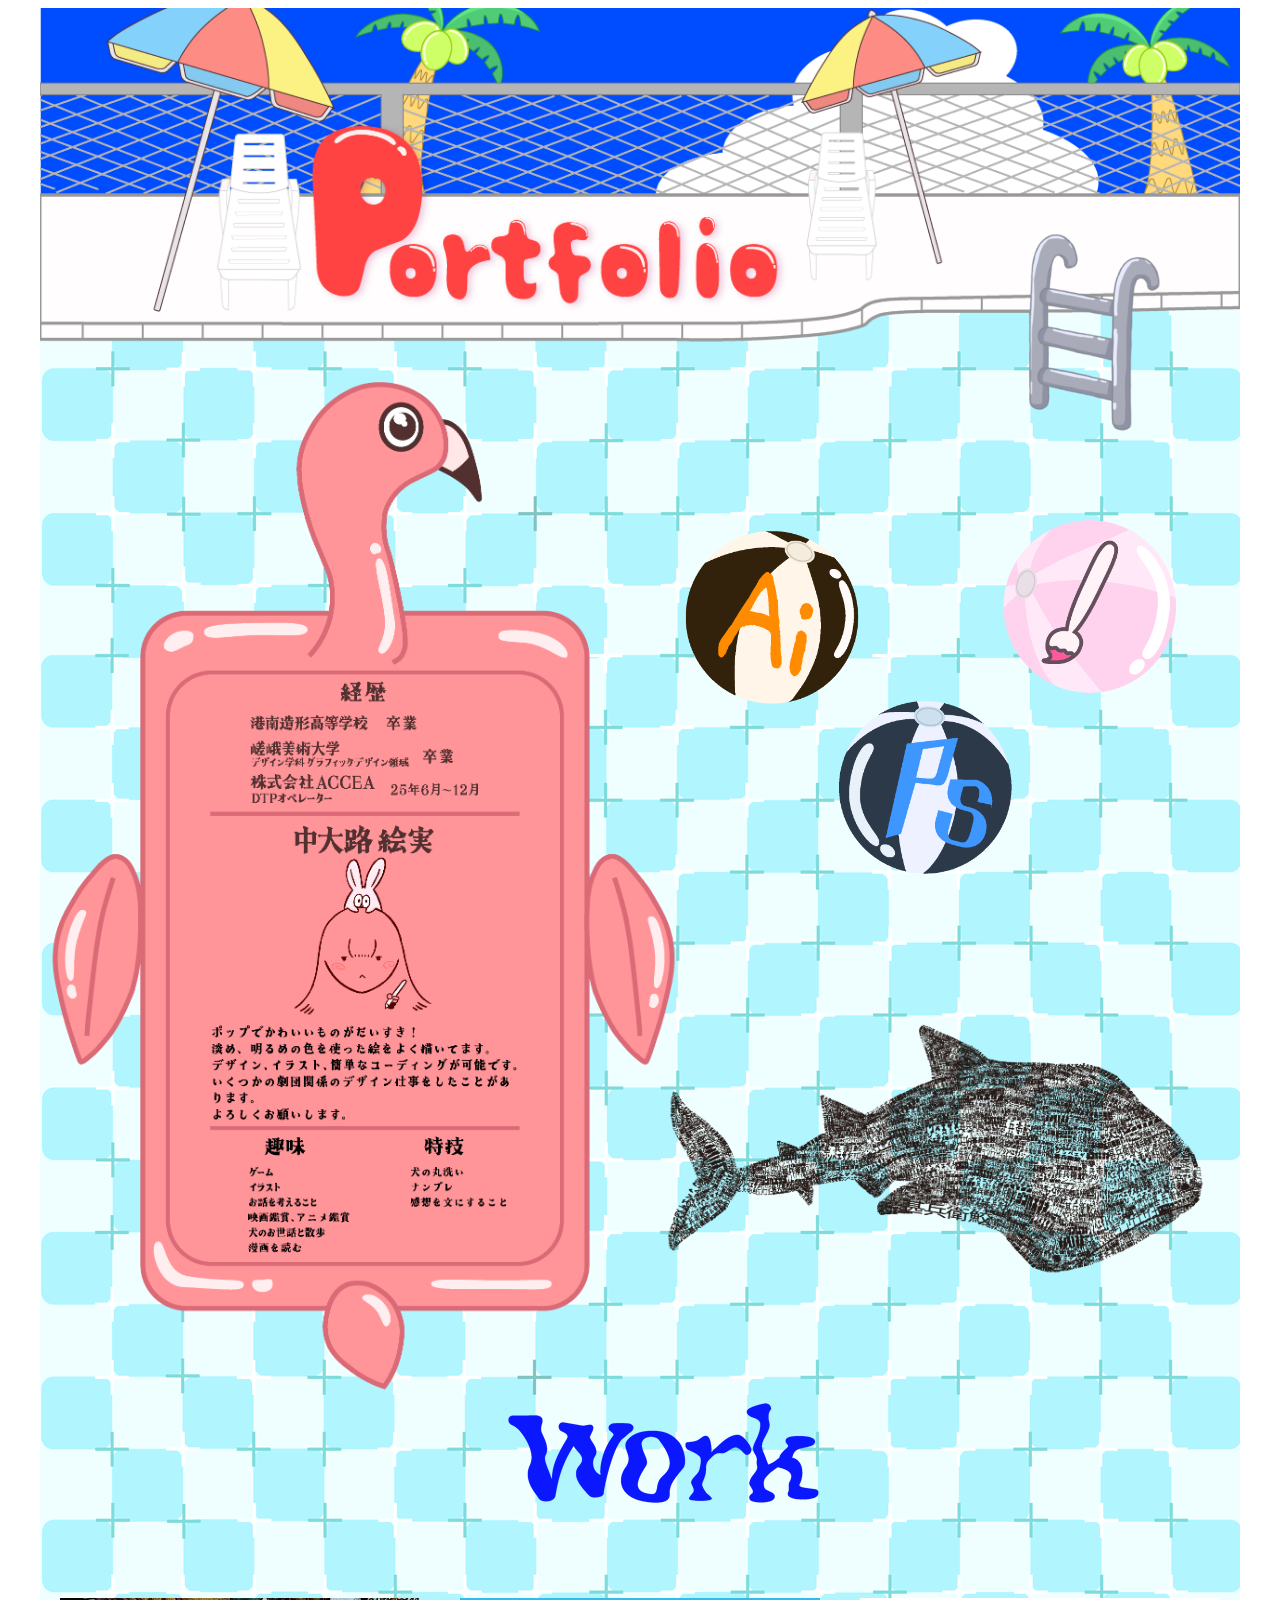
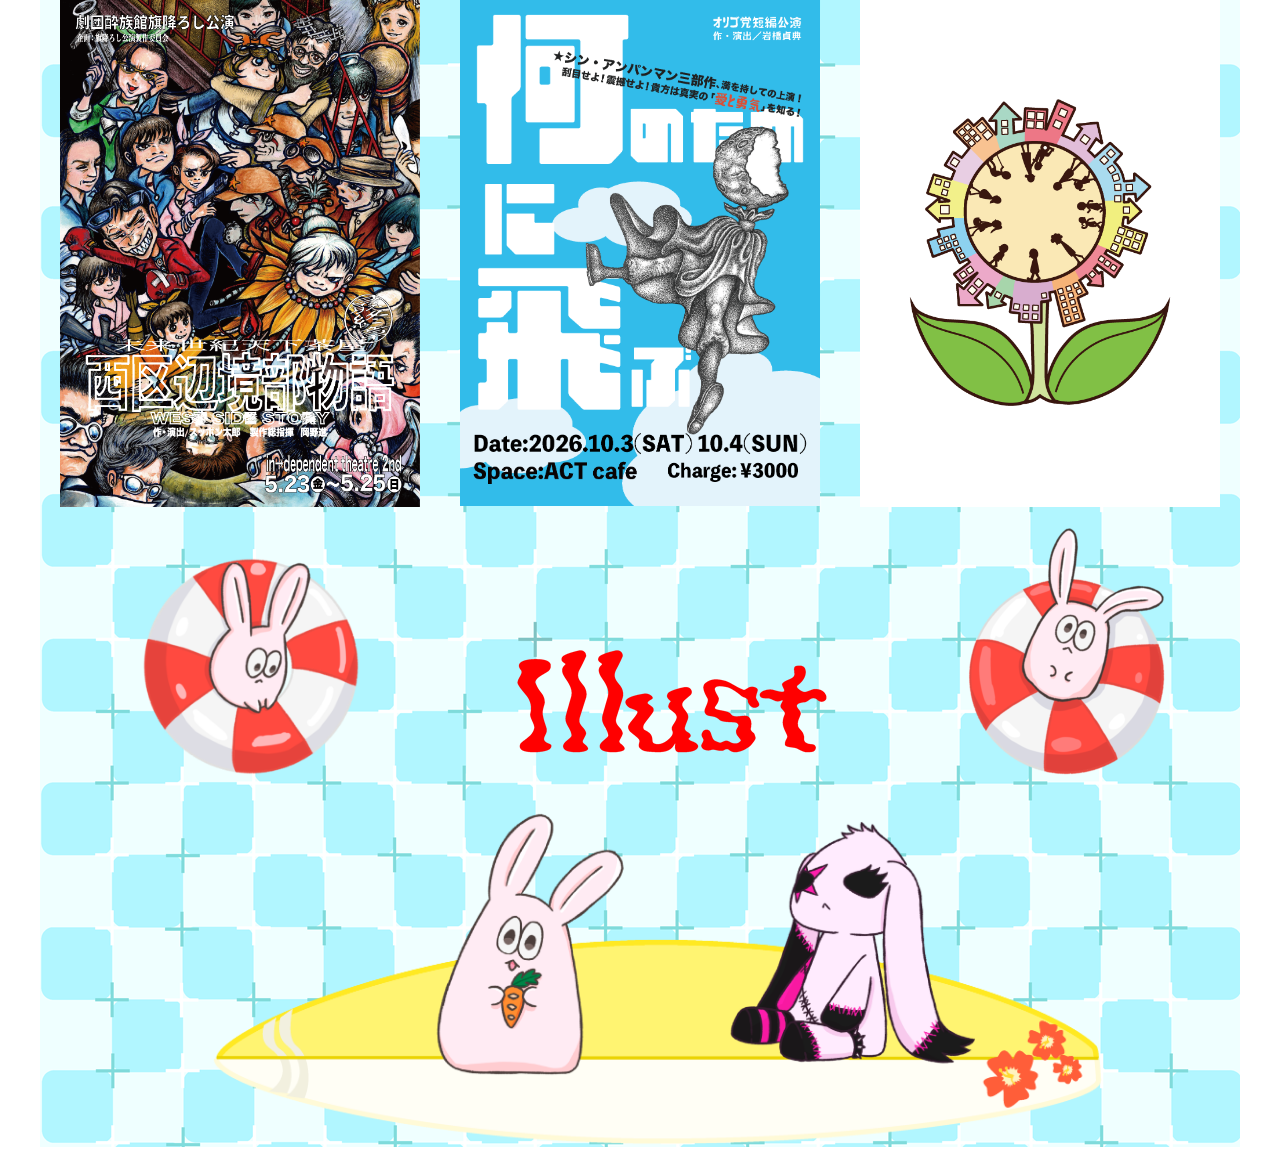
==== commit abb89677: "Add files via upload" ====
--- a/index.html
+++ b/index.html
@@ -26,7 +26,7 @@
         </div>
       
       <div class="box2">
-        <img src="プロフ.png" width="110%">
+        <img src="プロフ.png" width="120%">
       </div>
       
       <div class="box3">
@@ -77,10 +77,10 @@
       </div>
       
       <div style="position:relative;">
-          <div style="position:absolute; bottom:-190px; left:100px;">
+          <div style="position:absolute; bottom:-250px; left:100px;">
           <img src="WEB用イラスト1.PNG" width="220px" height="220px">
           </div>
-          <div style="position:absolute; bottom:-150px; right:50px;">
+          <div style="position:absolute; bottom:-250px; right:50px;">
           <img src="WEB用イラスト2.PNG" width="250px" height="250px">
           </div>
       </div>
--- a/p-style.css
+++ b/p-style.css
@@ -19,8 +19,8 @@
 	box-sizing:border-box;
 	width:530px;
 	height:800px;
-	margin-top:40px;
-	margin-left:20px;
+	margin-top:10px;
+	margin-left:5px;
 	margin-right:20px;
 	margin-bottom:20px;
 	background-color:rgba(0,0,0,0);
@@ -44,15 +44,14 @@
 	height:380px;
 	margin-right:20px;
 	background-color:rgba(0,0,0,0);
-	border-radius:30px
 }
 
 .box5{
 	box-sizing:border-box;
 	width:580px;
 	height:380px;
-	margin-top:40px;
-	margin-right:20px;
+	margin-top:120px;
+	margin-right:60px;
 	background-color:rgba(0,0,0,0);
 }
 
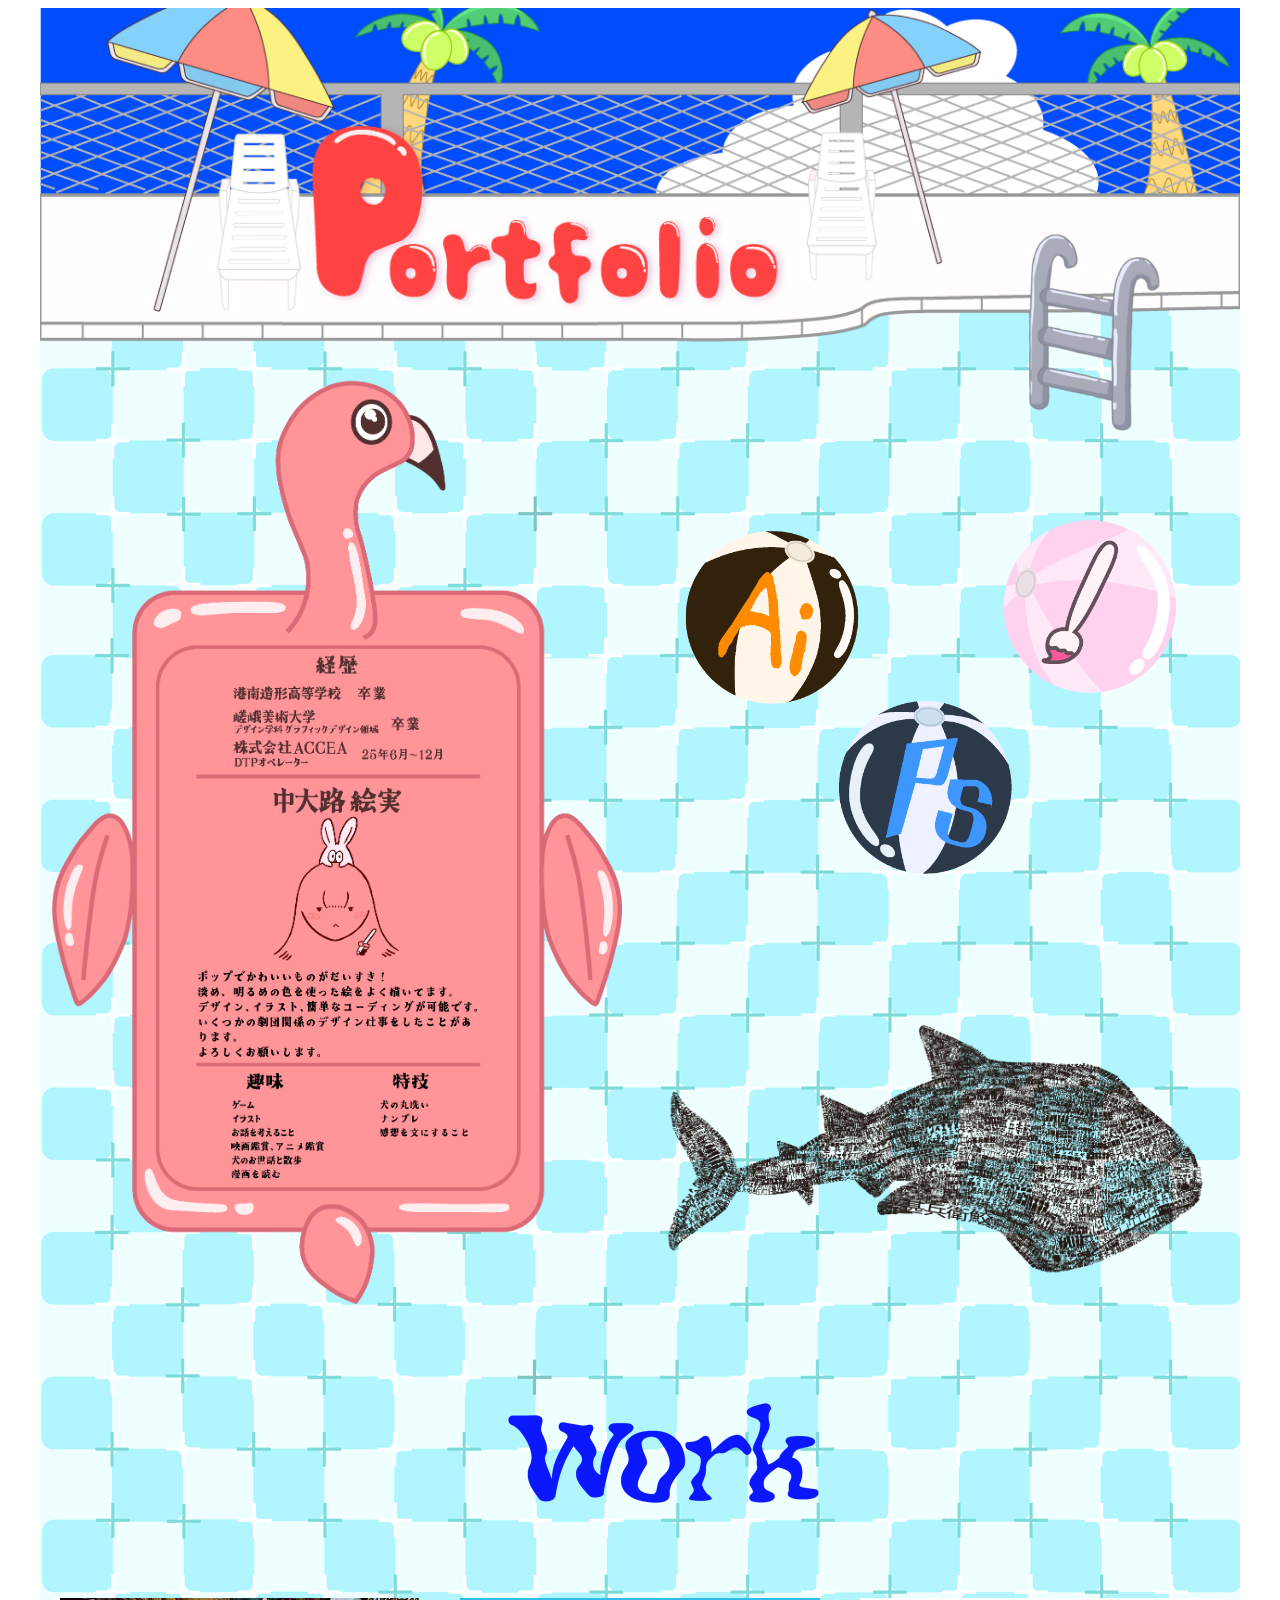
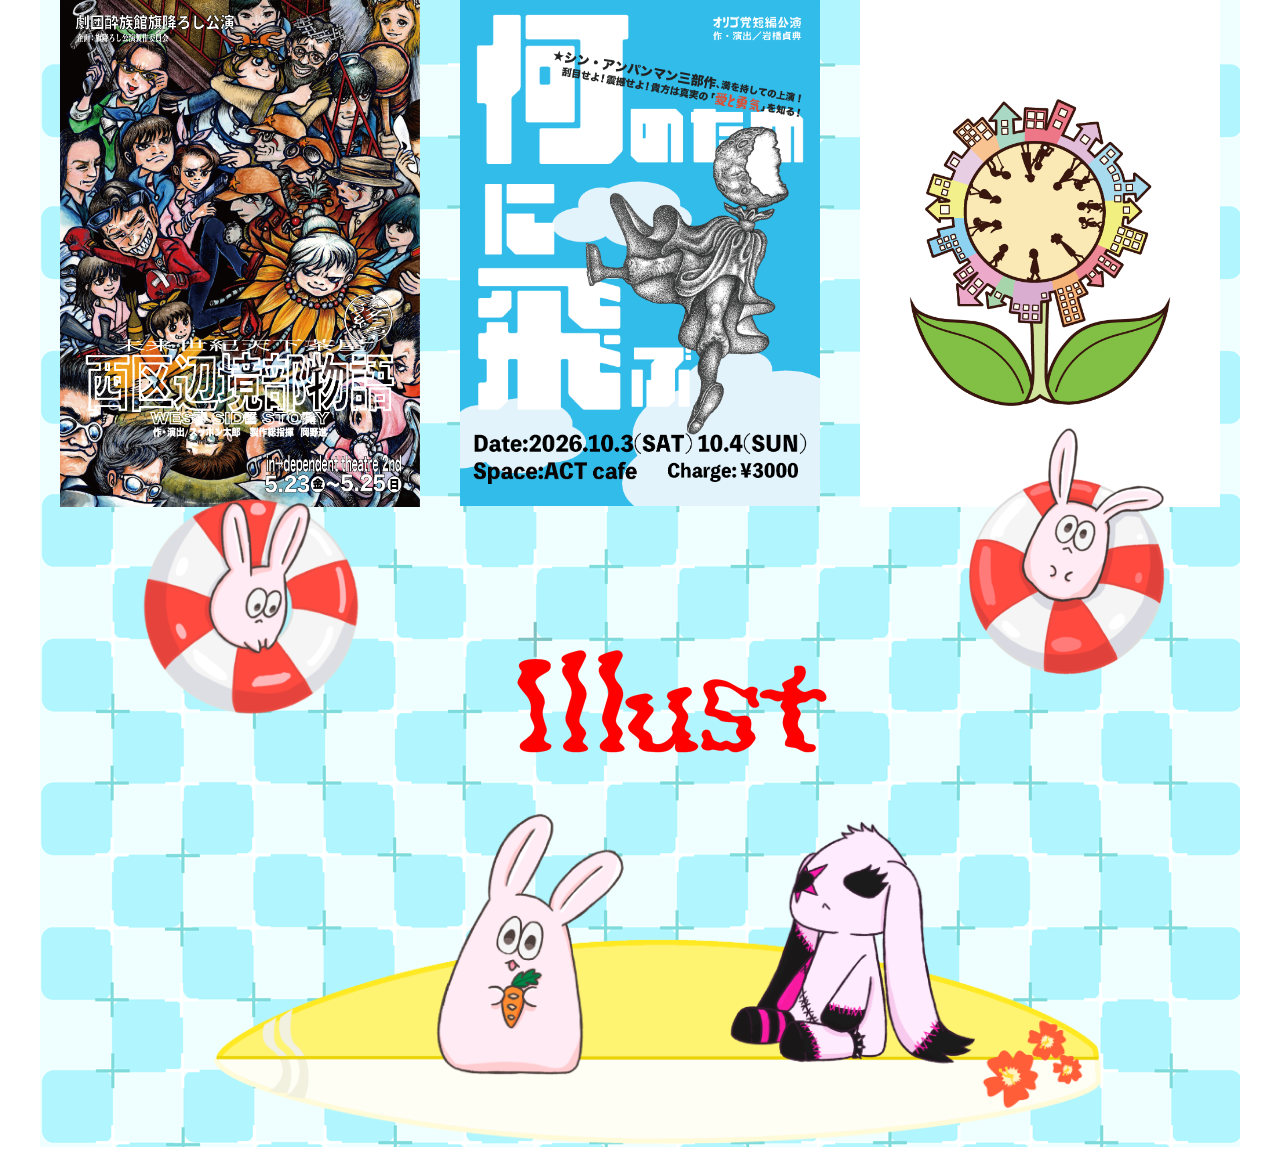
==== commit 24d7f05a: "Add files via upload" ====
--- a/index.html
+++ b/index.html
@@ -6,6 +6,8 @@
     <link rel="stylesheet" href="p-style.css">
     <link rel="stylesheet" href="p-text.css">
     <meta name="viewport" content="width=device-width,initial-scale=1,maximum-scale=1,user-scalable=no">
+    
+    <title>中大路絵実のポートフォリオサイト</title>
     
   </head>
 
@@ -26,7 +28,7 @@
         </div>
       
       <div class="box2">
-        <img src="プロフ.png" width="120%">
+        <img src="プロフ.png" width="110%">
       </div>
       
       <div class="box3">
@@ -77,10 +79,10 @@
       </div>
       
       <div style="position:relative;">
-          <div style="position:absolute; bottom:-250px; left:100px;">
+          <div style="position:absolute; bottom:-190px; left:100px;">
           <img src="WEB用イラスト1.PNG" width="220px" height="220px">
           </div>
-          <div style="position:absolute; bottom:-250px; right:50px;">
+          <div style="position:absolute; bottom:-150px; right:50px;">
           <img src="WEB用イラスト2.PNG" width="250px" height="250px">
           </div>
       </div>
